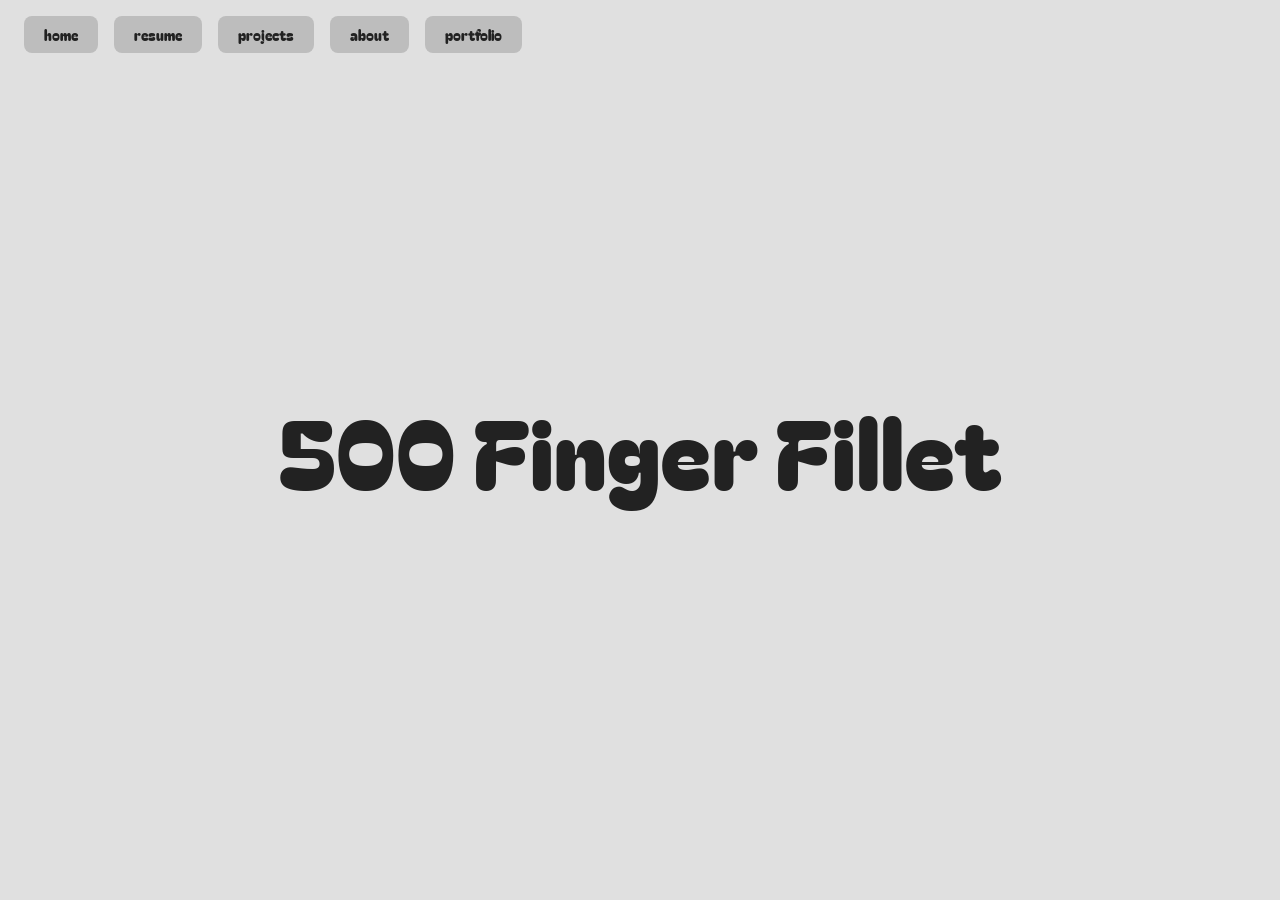
==== bear/index.html @ ce4bd5e5 "Add files via upload" ====
<!DOCTYPE html>
<html lang="en">
<head>
  <meta charset="UTF-8">
  <meta name="viewport" content="width=device-width, initial-scale=1">
  <title>500 finger fillet</title>
  <link rel="preconnect" href="https://fonts.googleapis.com">
  <link rel="preconnect" href="https://fonts.gstatic.com" crossorigin>
  <link href="https://fonts.googleapis.com/css2?family=Bagel+Fat+One&family=Fraunces:wght@500;900&display=swap" rel="stylesheet">
  <link rel="stylesheet" href="../style.css">
</head>
<body>
  <h1>500 Finger Fillet</h1>

<script src="../shared.js"></script>
</body>
</html>
---- style.css ----
:root {
  --bg: #e0e0e0;
  --ink: #222;
  --ink-hover: #454545;
  --nav-bg: #bdbdbd;
  --accent: #b54242;
  --font-display: 'Bagel Fat One', system-ui, sans-serif;
  --font-body: 'Fraunces', Georgia, serif;
}

body {
  margin: 0;
  min-height: 100vh;
  display: flex;
  flex-direction: column;
  justify-content: center;
  align-items: center;
  background-color: var(--bg);
}

h1 {
  margin: 0;
  font-family: var(--font-display);
  font-weight: normal;
  font-size: 6rem;
  line-height: 0.75;
  color: var(--ink);
  transition: transform 0.3s ease, letter-spacing 0.3s ease;
}
h1:hover  { transform: scaleX(1.4); letter-spacing: 0.05em; }
h1:active { transform: scaleX(1.7); }

.subtitle {
  margin: 0;
  font-family: var(--font-body);
  font-weight: 600;
  font-size: 3rem;
  color: var(--ink);
  transition: transform 0.2s ease;
}
.subtitle:hover  { transform: scaleX(1.2); }
.subtitle:active { transform: scaleX(1.4); }

.desc {
  flex: 0 1 40rem;
  margin: 0;
  font-family: var(--font-body);
  font-weight: 500;
  font-size: 1.3rem;
  line-height: 1.2;
  text-align: left;
  color: var(--ink);
}

.desc p {
  margin: 0 0 1rem;
  transition: transform 0.2s ease, letter-spacing 0.1s ease;
}
.desc p:last-child { margin-bottom: 0; }
.desc p:hover      { transform: scaleX(1.1); letter-spacing: 0.01em; }

.nav {
  position: fixed;
  top: 1rem;
  left: 1.5rem;
  right: 1.5rem;
  display: flex;
  flex-wrap: wrap;
  gap: 1rem;
}

.nav a {
  padding: 0.5rem 1.25rem;
  background-color: var(--nav-bg);
  color: var(--ink);
  font-family: var(--font-display);
  font-size: 0.9rem;
  text-decoration: none;
  border-radius: 8px;
  transition: transform 0.2s ease;
}
.nav a:hover  { transform: scaleX(1.1); }
.nav a:active { transform: scaleX(1.2); }

.button {
  display: inline-block;
  margin-top: 1.5rem;
  padding: 0.75rem 2rem;
  background-color: var(--ink);
  color: var(--bg);
  font-family: var(--font-display);
  font-weight: normal;
  font-size: 1rem;
  text-decoration: none;
  border-radius: 10px;
  transition: transform 0.2s ease;
}
.button:hover         { background-color: var(--ink-hover); transform: scaleX(1.25); }
.button:active        { transform: scaleX(1.55); }
.button:focus-visible { outline: 4px solid var(--accent); }

.emoji-button {
  margin-top: 0;
  padding: 0.6rem 1.5rem;
  font-size: 1.8rem;
  line-height: 1;
}

.about-row {
  display: flex;
  flex-wrap: wrap;
  align-items: center;
  justify-content: space-evenly;
  gap: 5rem;
  width: 100%;
  box-sizing: border-box;
  padding: 2rem 8vw 0;
}

.about-row img {
  width: 300px;
  max-width: 100%;
  height: auto;
  border-radius: 12px;
  transition: transform 0.3s ease;
}
.about-row img:hover  { transform: scaleX(1.3); }
.about-row img:active { transform: scaleX(1.5); }

.project-links {
  display: flex;
  flex-direction: column;
  align-items: center;
  gap: 1rem;
  margin-top: 1.5rem;
}

.project-row {
  display: flex;
  flex-wrap: wrap;
  align-items: flex-start;
  justify-content: space-evenly;
  gap: 3rem;
  width: 100%;
  box-sizing: border-box;
  padding: 2rem 8vw 3rem;
}

.project-images {
  display: flex;
  flex-direction: column;
  gap: 1.25rem;
  flex: 0 1 340px;
}

.project-images img {
  width: 100%;
  height: auto;
  border-radius: 12px;
  transition: transform 0.3s ease;
}
.project-images img:hover  { transform: scaleX(1.05); }
.project-images img:active { transform: scaleX(1.5); }

.project-text h2 {
  margin: 1.5rem 0 0.75rem;
  font-family: var(--font-display);
  font-weight: normal;
  font-size: 1.4rem;
  transition: transform 0.3s ease;
}
.project-text h2:hover { transform: scaleX(1.05); }

.project-text ul {
  margin: 0;
  padding-left: 0;
  list-style: none;
}

.project-text li {
  max-width: 40rem;
  margin-bottom: 0.4rem;
  transition: transform 0.3s ease;
}
.project-text li:hover { transform: scaleX(1.05); }

.video-box {
  width: min(90vw, 800px);
  aspect-ratio: 16 / 9;
  margin-top: 2rem;
  border-radius: 12px;
  overflow: hidden;
  background-color: var(--ink);
}
 
.video-box iframe {
  display: block;
  width: 100%;
  height: 100%;
  border: 0;
}
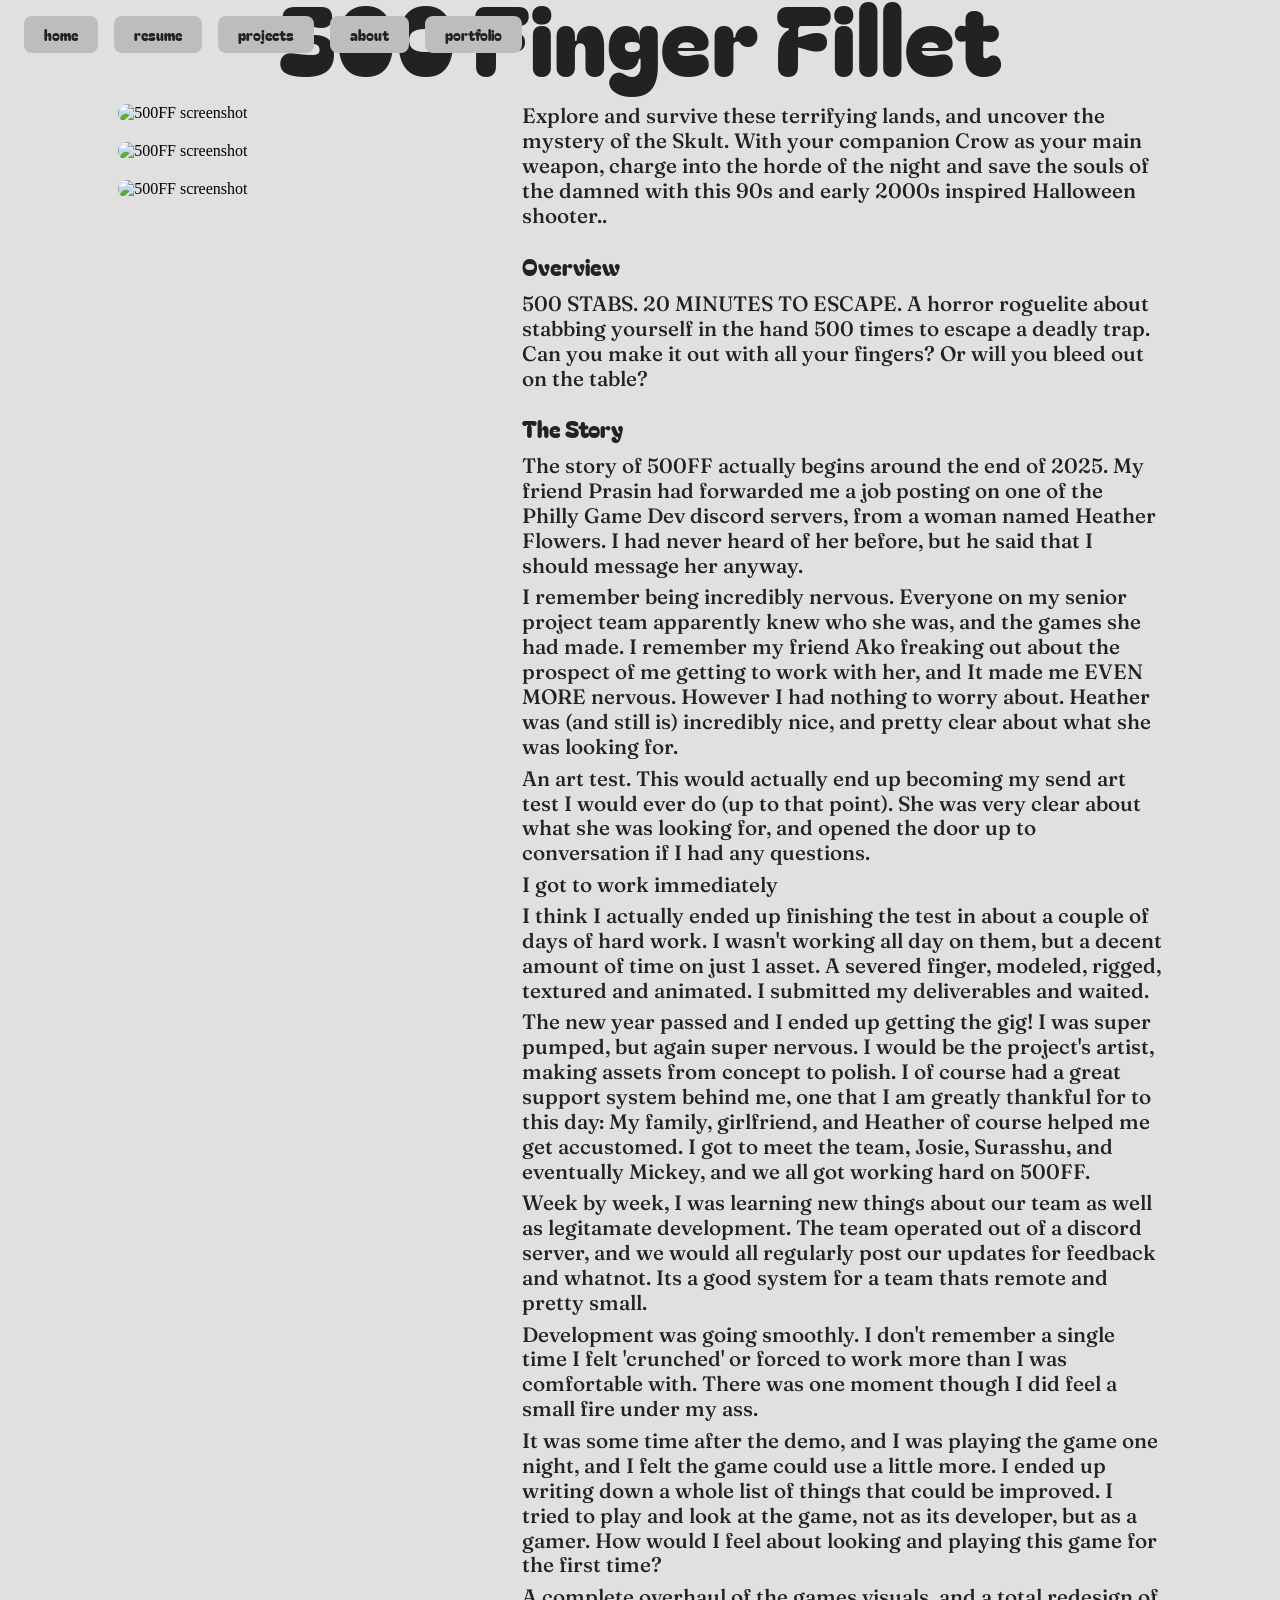
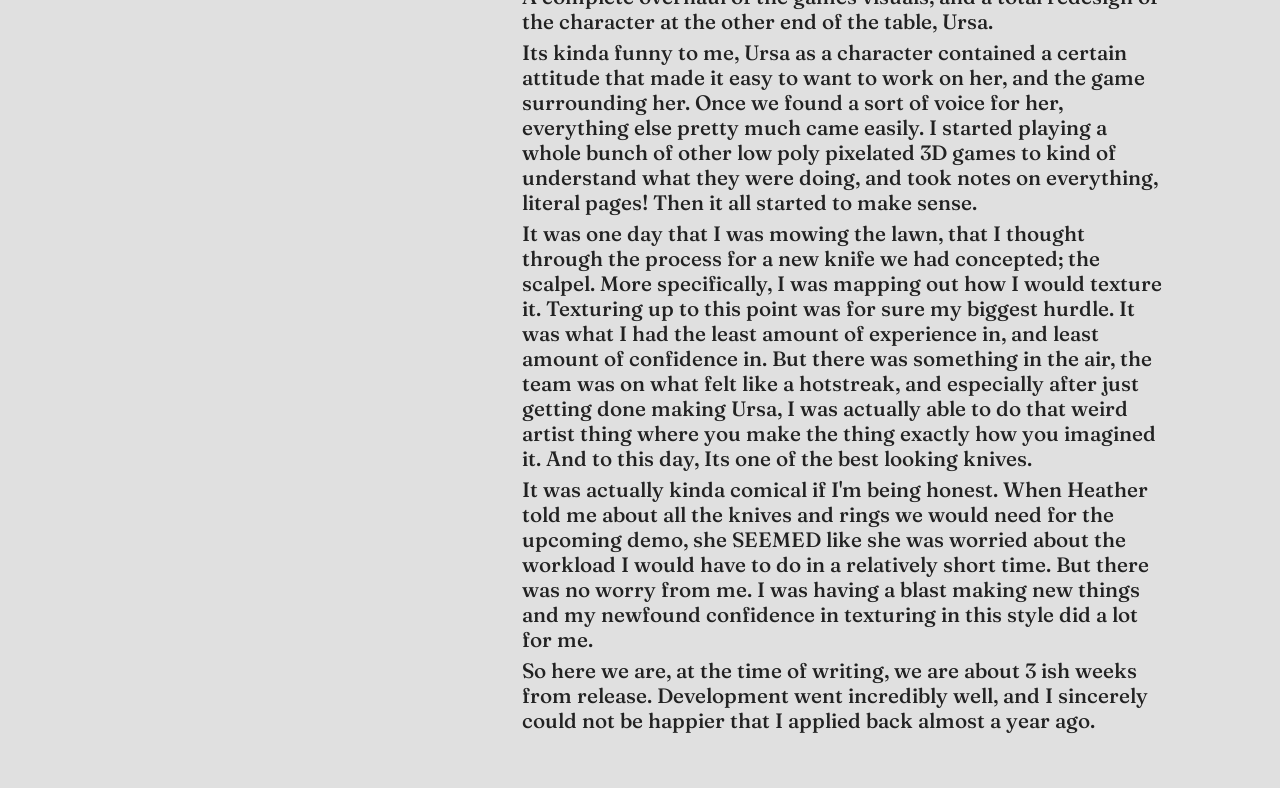
==== commit e632b0bc: "Add files via upload" ====
--- a/bear/index.html
+++ b/bear/index.html
@@ -12,6 +12,40 @@
 <body>
   <h1>500 Finger Fillet</h1>
 
+  <div class="project-row">
+    <div class="project-images">
+      <img src="screenshot1.jpg" alt="500FF screenshot">
+      <img src="screenshot2.jpg" alt="500FF screenshot">
+      <img src="screenshot3.jpg" alt="500FF screenshot">
+    </div>
+
+    <div class="project-text desc">
+      <p>Explore and survive these terrifying lands, and uncover the mystery of the Skult. With your companion Crow as your main weapon, charge into the horde of the night and save the souls of the damned with this 90s and early 2000s inspired Halloween shooter..</p>
+
+      <h2>Overview</h2>
+      <ul>
+        <li>500 STABS. 20 MINUTES TO ESCAPE. A horror roguelite about stabbing yourself in the hand 500 times to escape a deadly trap. Can you make it out with all your fingers? Or will you bleed out on the table?</li>
+      </ul>
+
+      <h2>The Story</h2>
+      <ul>
+        <li>The story of 500FF actually begins around the end of 2025. My friend Prasin had forwarded me a job posting on one of the Philly Game Dev discord servers, from a woman named Heather Flowers. I had never heard of her before, but he said that I should message her anyway.</li>
+        <li>I remember being incredibly nervous. Everyone on my senior project team apparently knew who she was, and the games she had made. I remember my friend Ako freaking out about the prospect of me getting to work with her, and It made me EVEN MORE nervous. However I had nothing to worry about. Heather was (and still is) incredibly nice, and pretty clear about what she was looking for.</li>
+        <li>An art test. This would actually end up becoming my send art test I would ever do (up to that point). She was very clear about what she was looking for, and opened the door up to conversation if I had any questions.</li>
+        <li>I got to work immediately</li>
+        <li>I think I actually ended up finishing the test in about a couple of days of hard work. I wasn't working all day on them, but a decent amount of time on just 1 asset. A severed finger, modeled, rigged, textured and animated. I submitted my deliverables and waited.</li>
+        <li>The new year passed and I ended up getting the gig! I was super pumped, but again super nervous. I would be the project's artist, making assets from concept to polish. I of course had a great support system behind me, one that I am greatly thankful for to this day: My family, girlfriend, and Heather of course helped me get accustomed. I got to meet the team, Josie, Surasshu, and eventually Mickey, and we all got working hard on 500FF.</li>
+        <li>Week by week, I was learning new things about our team as well as legitamate development. The team operated out of a discord server, and we would all regularly post our updates for feedback and whatnot. Its a good system for a team thats remote and pretty small.</li>
+        <li>Development was going smoothly. I don't remember a single time I felt 'crunched' or forced to work more than I was comfortable with. There was one moment though I did feel a small fire under my ass. </li>
+        <li>It was some time after the demo, and I was playing the game one night, and I felt the game could use a little more. I ended up writing down a whole list of things that could be improved. I tried to play and look at the game, not as its developer, but as a gamer. How would I feel about looking and playing this game for the first time? </li>
+        <li>A complete overhaul of the games visuals, and a total redesign of the character at the other end of the table, Ursa.</li>
+        <li>Its kinda funny to me, Ursa as a character contained a certain attitude that made it easy to want to work on her, and the game surrounding her. Once we found a sort of voice for her, everything else pretty much came easily. I started playing a whole bunch of other low poly pixelated 3D games to kind of understand what they were doing, and took notes on everything, literal pages! Then it all started to make sense.</li>
+        <li>It was one day that I was mowing the lawn, that I thought through the process for a new knife we had concepted; the scalpel. More specifically, I was mapping out how I would texture it. Texturing up to this point was for sure my biggest hurdle. It was what I had the least amount of experience in, and least amount of confidence in. But there was something in the air, the team was on what felt like a hotstreak, and especially after just getting done making Ursa, I was actually able to do that weird artist thing where you make the thing exactly how you imagined it. And to this day, Its one of the best looking knives.</li>
+        <li>It was actually kinda comical if I'm being honest. When Heather told me about all the knives and rings we would need for the upcoming demo, she SEEMED like she was worried about the workload I would have to do in a relatively short time. But there was no worry from me. I was having a blast making new things and my newfound confidence in texturing in this style did a lot for me. </li>
+        <li>So here we are, at the time of writing, we are about 3 ish weeks from release. Development went incredibly well, and I sincerely could not be happier that I applied back almost a year ago.</li>
+      </ul>
+    </div>
+  </div>
 <script src="../shared.js"></script>
 </body>
 </html>
--- a/style.css
+++ b/style.css
@@ -7,7 +7,6 @@
   --font-display: 'Bagel Fat One', system-ui, sans-serif;
   --font-body: 'Fraunces', Georgia, serif;
 }
-
 body {
   margin: 0;
   min-height: 100vh;
@@ -17,7 +16,6 @@
   align-items: center;
   background-color: var(--bg);
 }
-
 h1 {
   margin: 0;
   font-family: var(--font-display);
@@ -29,7 +27,6 @@
 }
 h1:hover  { transform: scaleX(1.4); letter-spacing: 0.05em; }
 h1:active { transform: scaleX(1.7); }
-
 .subtitle {
   margin: 0;
   font-family: var(--font-body);
@@ -40,7 +37,6 @@
 }
 .subtitle:hover  { transform: scaleX(1.2); }
 .subtitle:active { transform: scaleX(1.4); }
-
 .desc {
   flex: 0 1 40rem;
   margin: 0;
@@ -51,14 +47,12 @@
   text-align: left;
   color: var(--ink);
 }
-
 .desc p {
   margin: 0 0 1rem;
   transition: transform 0.2s ease, letter-spacing 0.1s ease;
 }
 .desc p:last-child { margin-bottom: 0; }
 .desc p:hover      { transform: scaleX(1.1); letter-spacing: 0.01em; }
-
 .nav {
   position: fixed;
   top: 1rem;
@@ -68,7 +62,6 @@
   flex-wrap: wrap;
   gap: 1rem;
 }
-
 .nav a {
   padding: 0.5rem 1.25rem;
   background-color: var(--nav-bg);
@@ -81,7 +74,6 @@
 }
 .nav a:hover  { transform: scaleX(1.1); }
 .nav a:active { transform: scaleX(1.2); }
-
 .button {
   display: inline-block;
   margin-top: 1.5rem;
@@ -98,14 +90,12 @@
 .button:hover         { background-color: var(--ink-hover); transform: scaleX(1.25); }
 .button:active        { transform: scaleX(1.55); }
 .button:focus-visible { outline: 4px solid var(--accent); }
-
 .emoji-button {
   margin-top: 0;
   padding: 0.6rem 1.5rem;
   font-size: 1.8rem;
   line-height: 1;
 }
-
 .about-row {
   display: flex;
   flex-wrap: wrap;
@@ -116,7 +106,6 @@
   box-sizing: border-box;
   padding: 2rem 8vw 0;
 }
-
 .about-row img {
   width: 300px;
   max-width: 100%;
@@ -126,7 +115,6 @@
 }
 .about-row img:hover  { transform: scaleX(1.3); }
 .about-row img:active { transform: scaleX(1.5); }
-
 .project-links {
   display: flex;
   flex-direction: column;
@@ -134,7 +122,6 @@
   gap: 1rem;
   margin-top: 1.5rem;
 }
-
 .project-row {
   display: flex;
   flex-wrap: wrap;
@@ -145,14 +132,12 @@
   box-sizing: border-box;
   padding: 2rem 8vw 3rem;
 }
-
 .project-images {
   display: flex;
   flex-direction: column;
   gap: 1.25rem;
   flex: 0 1 340px;
 }
-
 .project-images img {
   width: 100%;
   height: auto;
@@ -161,7 +146,6 @@
 }
 .project-images img:hover  { transform: scaleX(1.05); }
 .project-images img:active { transform: scaleX(1.5); }
-
 .project-text h2 {
   margin: 1.5rem 0 0.75rem;
   font-family: var(--font-display);
@@ -170,32 +154,47 @@
   transition: transform 0.3s ease;
 }
 .project-text h2:hover { transform: scaleX(1.05); }
-
 .project-text ul {
   margin: 0;
   padding-left: 0;
   list-style: none;
 }
-
 .project-text li {
   max-width: 40rem;
   margin-bottom: 0.4rem;
   transition: transform 0.3s ease;
 }
 .project-text li:hover { transform: scaleX(1.05); }
-
+.video-row {
+  display: flex;
+  flex-wrap: wrap;
+  justify-content: center;
+  gap: 1.5rem;
+  width: 100%;
+  box-sizing: border-box;
+  padding: 2rem 5vw 0;
+}
+.video-card {
+  flex: 1 1 420px;
+  max-width: 640px;
+  display: flex;
+  flex-direction: column;
+  align-items: center;
+}
 .video-box {
-  width: min(90vw, 800px);
+  width: 100%;
   aspect-ratio: 16 / 9;
-  margin-top: 2rem;
   border-radius: 12px;
   overflow: hidden;
   background-color: var(--ink);
 }
- 
+.reel {
+  width: min(90vw, 960px, calc(70vh * 16 / 9));
+  margin-top: 2rem;
+}
 .video-box iframe {
   display: block;
   width: 100%;
   height: 100%;
   border: 0;
-}
+}
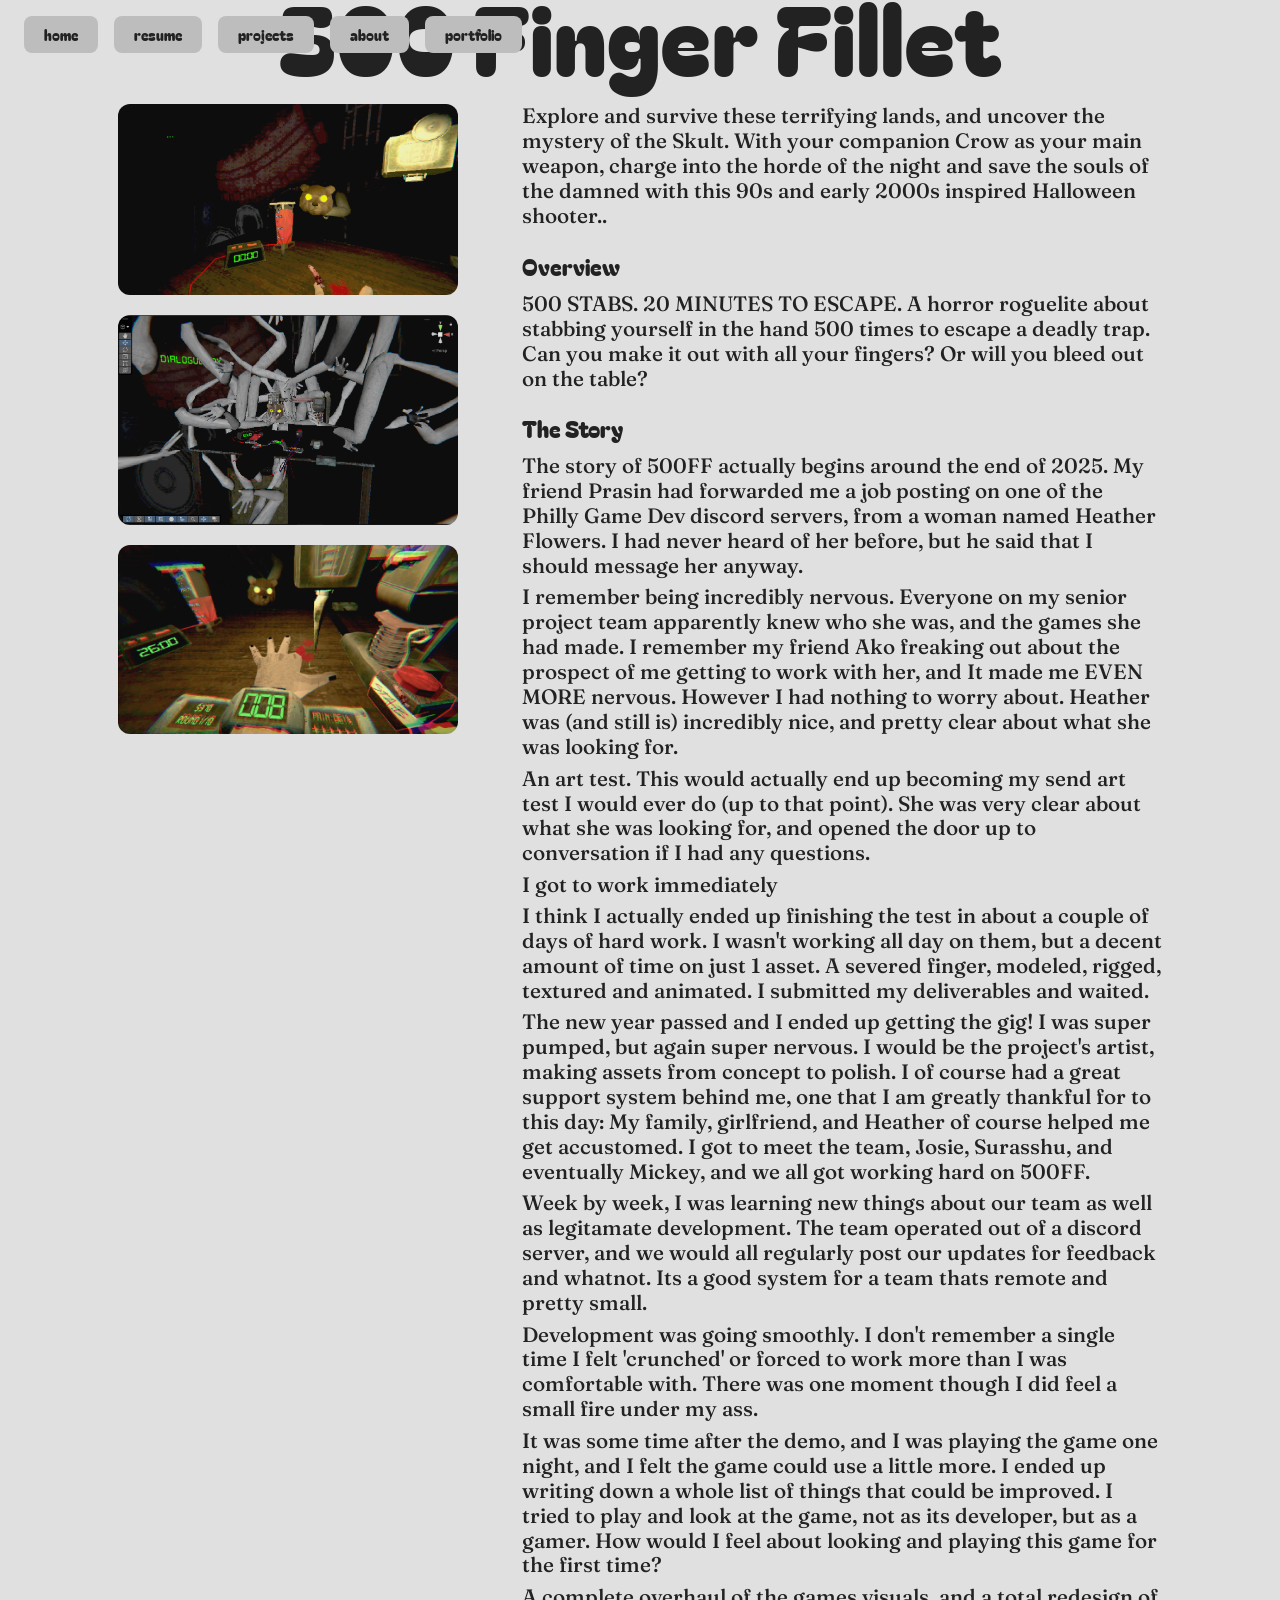
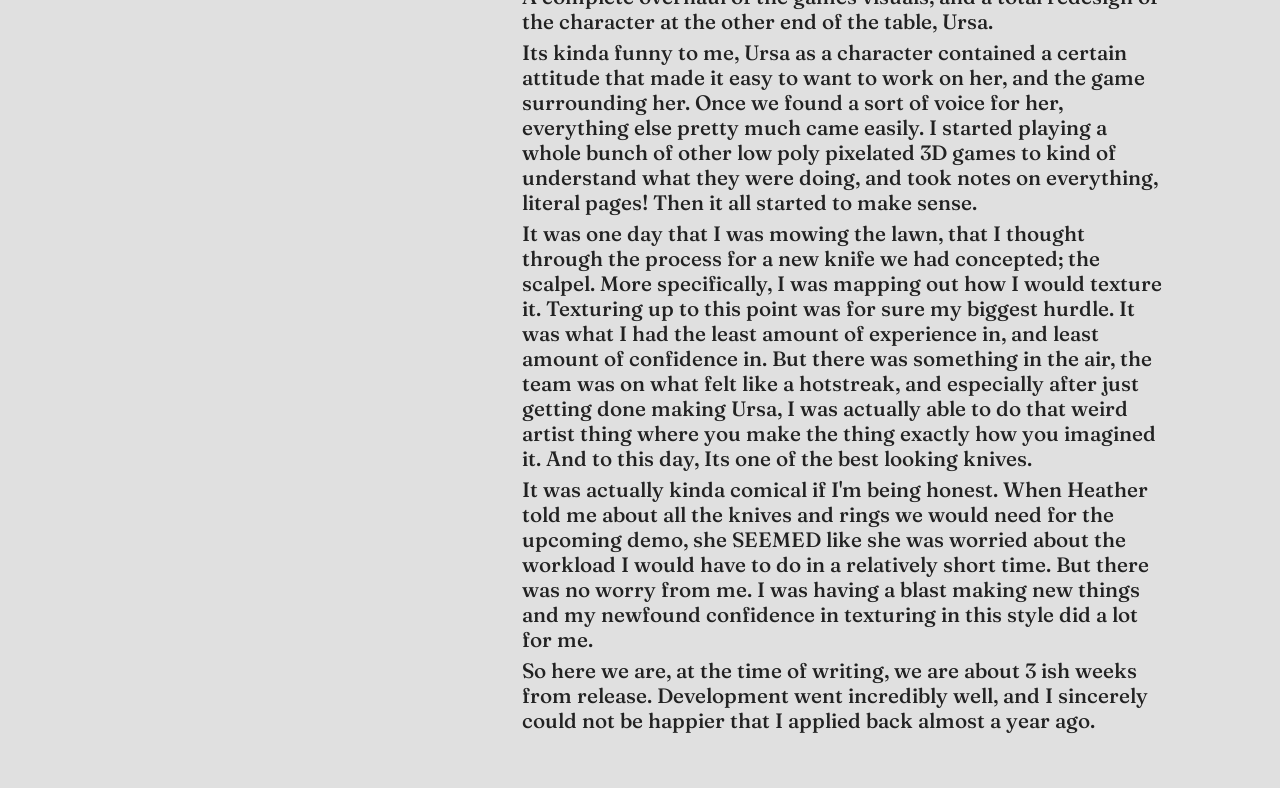
==== commit b4c36856: "Update index.html" ====
--- a/bear/index.html
+++ b/bear/index.html
@@ -14,9 +14,9 @@
 
   <div class="project-row">
     <div class="project-images">
-      <img src="screenshot1.jpg" alt="500FF screenshot">
-      <img src="screenshot2.jpg" alt="500FF screenshot">
-      <img src="screenshot3.jpg" alt="500FF screenshot">
+      <img src="screenshot1.png" alt="500FF screenshot">
+      <img src="screenshot2.png" alt="500FF screenshot">
+      <img src="screenshot3.png" alt="500FF screenshot">
     </div>
 
     <div class="project-text desc">
@@ -48,4 +48,4 @@
   </div>
 <script src="../shared.js"></script>
 </body>
-</html>+</html>
